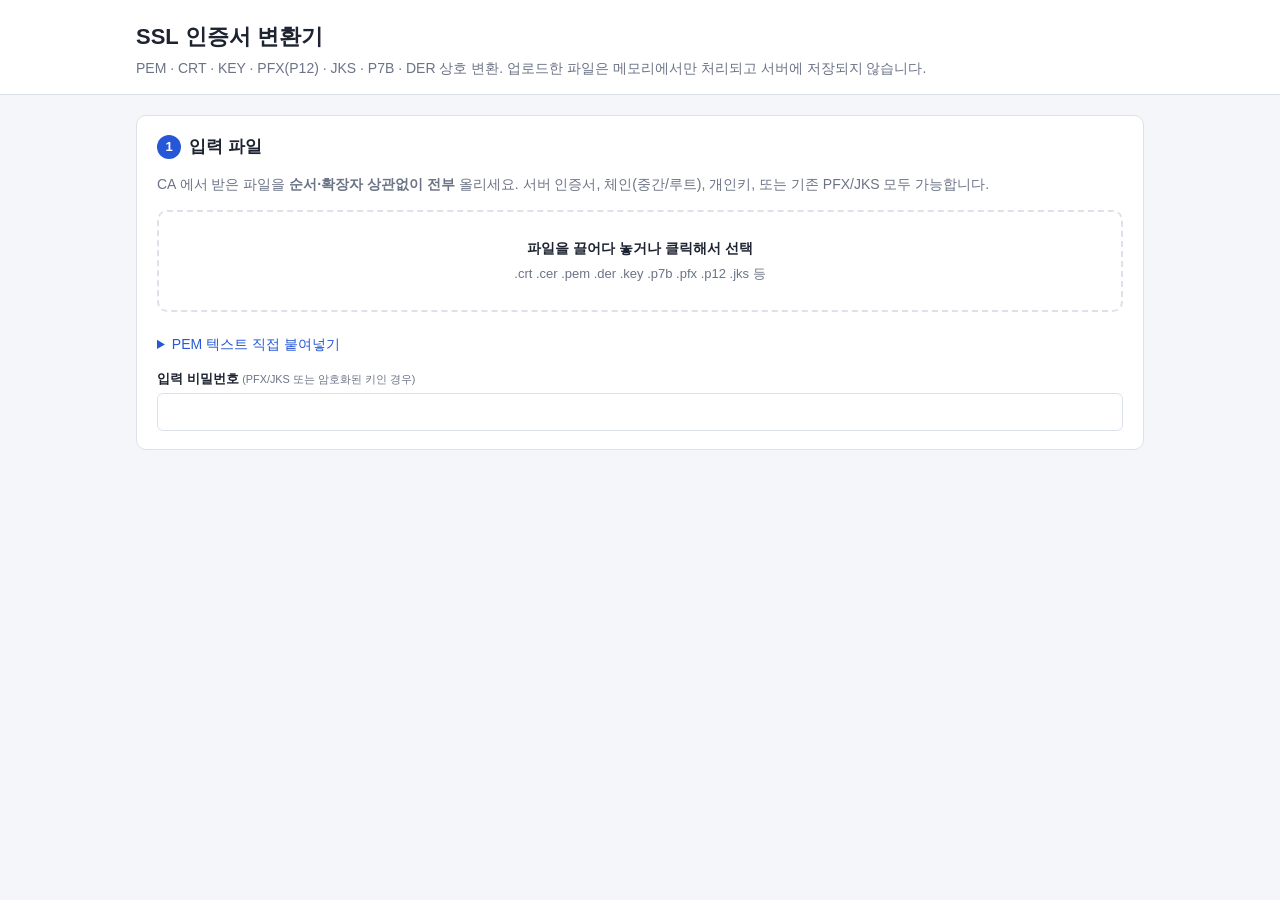
==== src/main/resources/static/index.html @ 14249209 "Initial commit: Spring Boot SSL certificate converter Web UI and REST API that convert SSL certifica" ====
<!doctype html>
<html lang="ko">
<head>
<meta charset="utf-8">
<meta name="viewport" content="width=device-width, initial-scale=1">
<title>SSL 인증서 변환기</title>
<link rel="stylesheet" href="style.css">
</head>
<body>
<header class="top">
	<div class="wrap">
		<h1>SSL 인증서 변환기</h1>
		<p>PEM · CRT · KEY · PFX(P12) · JKS · P7B · DER 상호 변환. 업로드한 파일은 메모리에서만 처리되고 서버에 저장되지 않습니다.</p>
	</div>
</header>

<main class="wrap">
	<!-- 1. 입력 -->
	<section class="card">
		<h2><span class="step">1</span> 입력 파일</h2>
		<p class="hint">CA 에서 받은 파일을 <b>순서·확장자 상관없이 전부</b> 올리세요. 서버 인증서, 체인(중간/루트), 개인키, 또는 기존 PFX/JKS 모두 가능합니다.</p>

		<label id="dropzone" class="dropzone">
			<input id="fileInput" type="file" multiple hidden>
			<strong>파일을 끌어다 놓거나 클릭해서 선택</strong>
			<span>.crt .cer .pem .der .key .p7b .pfx .p12 .jks 등</span>
		</label>
		<ul id="fileList" class="file-list"></ul>

		<details class="paste">
			<summary>PEM 텍스트 직접 붙여넣기</summary>
			<textarea id="pasteText" rows="8" spellcheck="false" placeholder="-----BEGIN CERTIFICATE-----&#10;...&#10;-----END CERTIFICATE-----"></textarea>
		</details>

		<div class="row">
			<label class="field">
				<span>입력 비밀번호 <small>(PFX/JKS 또는 암호화된 키인 경우)</small></span>
				<input id="inPassword" type="password" autocomplete="off">
			</label>
			<label class="field" id="aliasField" hidden>
				<span>사용할 키스토어 항목(별칭)</span>
				<select id="inAlias"></select>
			</label>
		</div>
	</section>

	<!-- 2. 분석 결과 -->
	<section class="card" id="analysisCard" hidden>
		<h2><span class="step">2</span> 분석 결과 <span id="analyzing" class="spinner" hidden></span></h2>
		<div id="messages"></div>
		<div id="sources" class="sources"></div>
		<div id="chain" class="chain"></div>
		<div id="unrelated"></div>
	</section>

	<!-- 3. 출력 -->
	<section class="card" id="outputCard" hidden>
		<h2><span class="step">3</span> 출력 형식</h2>
		<div class="presets">
			<span>빠른 선택:</span>
			<button type="button" data-preset="nginx">Nginx</button>
			<button type="button" data-preset="apache">Apache</button>
			<button type="button" data-preset="tomcat">Tomcat / Spring Boot</button>
			<button type="button" data-preset="iis">IIS / Windows</button>
			<button type="button" data-preset="haproxy">HAProxy</button>
			<button type="button" data-preset="all">전체</button>
			<button type="button" data-preset="none" class="ghost">선택 해제</button>
		</div>
		<div id="formats" class="formats"></div>

		<div class="options">
			<label class="field">
				<span>파일명</span>
				<input id="baseName" type="text" autocomplete="off">
			</label>
			<label class="field">
				<span>별칭(alias) <small>PFX/JKS 항목 이름</small></span>
				<input id="outAlias" type="text" autocomplete="off">
			</label>
			<label class="field">
				<span>출력 비밀번호 <small id="pwHint">PFX/JKS/암호화 키에 사용</small></span>
				<input id="outPassword" type="password" autocomplete="new-password">
			</label>
			<label class="field">
				<span>개인키 형식</span>
				<select id="keyFormat">
					<option value="PKCS8">PKCS#8 (BEGIN PRIVATE KEY) — 권장</option>
					<option value="TRADITIONAL">전통 형식 (BEGIN RSA/EC PRIVATE KEY)</option>
					<option value="PKCS8_ENCRYPTED">암호화 PKCS#8 (출력 비밀번호 사용)</option>
				</select>
			</label>
		</div>
		<div class="checks">
			<label><input id="includeRoot" type="checkbox" checked> 루트 인증서 포함 <small>(입력에 있는 경우)</small></label>
			<label><input id="legacyPfx" type="checkbox"> PFX 레거시 암호화 (3DES/SHA1) <small>Windows Server 2016 이하 · 구형 Java 에서 가져오기 실패 시</small></label>
		</div>

		<div class="actions">
			<button type="button" id="downloadBtn" class="primary">변환 후 다운로드</button>
			<span id="downloadInfo" class="muted"></span>
		</div>
		<div id="convertError" class="msg error" hidden></div>
	</section>

	<!-- 가이드 -->
	<section class="card" id="guideCard" hidden>
		<h2>서버 설정 예시</h2>
		<div class="tabs" id="guideTabs"></div>
		<pre id="guideBody" class="code"></pre>
	</section>
</main>

<script src="app.js"></script>
</body>
</html>
---- src/main/resources/static/style.css ----
:root {
	--bg: #f4f6f9;
	--card: #ffffff;
	--text: #1d2330;
	--muted: #6b7385;
	--line: #dde2ea;
	--accent: #2557d6;
	--accent-soft: #e8eefc;
	--ok: #1f8a4c;
	--ok-soft: #e5f5ec;
	--warn: #a36200;
	--warn-soft: #fff4e0;
	--err: #c0362c;
	--err-soft: #fdecea;
	--code: #f6f8fa;
}

@media (prefers-color-scheme: dark) {
	:root {
		--bg: #14171d;
		--card: #1d222b;
		--text: #e3e7ee;
		--muted: #949cad;
		--line: #2f3642;
		--accent: #6d95ff;
		--accent-soft: #233150;
		--ok: #4cc584;
		--ok-soft: #1b3326;
		--warn: #f0b24d;
		--warn-soft: #3a2e17;
		--err: #ff7b6f;
		--err-soft: #3d1f1d;
		--code: #161a21;
	}
}

* { box-sizing: border-box; }
[hidden] { display: none !important; }

body {
	margin: 0;
	background: var(--bg);
	color: var(--text);
	font: 14px/1.55 -apple-system, "Segoe UI", "Malgun Gothic", "Apple SD Gothic Neo", sans-serif;
}

.wrap { max-width: 1040px; margin: 0 auto; padding: 0 16px; }

.top { background: var(--card); border-bottom: 1px solid var(--line); padding: 20px 0 14px; margin-bottom: 20px; }
.top h1 { margin: 0 0 4px; font-size: 22px; }
.top p { margin: 0; color: var(--muted); }

.card {
	background: var(--card);
	border: 1px solid var(--line);
	border-radius: 10px;
	padding: 18px 20px;
	margin-bottom: 18px;
}
.card h2 { margin: 0 0 10px; font-size: 17px; display: flex; align-items: center; gap: 8px; }
.step {
	display: inline-grid; place-items: center;
	width: 24px; height: 24px; border-radius: 50%;
	background: var(--accent); color: #fff; font-size: 13px;
}
.hint, .muted { color: var(--muted); }
small { color: var(--muted); font-weight: normal; }

.dropzone {
	display: flex; flex-direction: column; align-items: center; gap: 4px;
	border: 2px dashed var(--line); border-radius: 10px;
	padding: 26px 12px; cursor: pointer; text-align: center;
	transition: border-color .15s, background .15s;
}
.dropzone span { color: var(--muted); font-size: 13px; }
.dropzone:hover, .dropzone.over { border-color: var(--accent); background: var(--accent-soft); }

.file-list { list-style: none; padding: 0; margin: 10px 0 0; display: flex; flex-wrap: wrap; gap: 6px; }
.file-list li {
	display: flex; align-items: center; gap: 6px;
	background: var(--code); border: 1px solid var(--line); border-radius: 6px;
	padding: 3px 4px 3px 10px; font-size: 13px;
}
.file-list button { border: 0; background: none; color: var(--muted); cursor: pointer; font-size: 15px; padding: 0 6px; }
.file-list button:hover { color: var(--err); }

.paste { margin-top: 12px; }
.paste summary { cursor: pointer; color: var(--accent); }
textarea {
	width: 100%; margin-top: 8px; font: 12px/1.4 Consolas, "D2Coding", monospace;
	background: var(--code); color: var(--text); border: 1px solid var(--line); border-radius: 6px; padding: 8px;
}

.row, .options { display: grid; grid-template-columns: repeat(auto-fit, minmax(220px, 1fr)); gap: 12px; margin-top: 14px; }
.field { display: flex; flex-direction: column; gap: 4px; }
.field > span { font-weight: 600; font-size: 13px; }
input[type=text], input[type=password], select {
	padding: 7px 9px; border: 1px solid var(--line); border-radius: 6px;
	background: var(--card); color: var(--text); font: inherit; min-width: 0;
}
input:focus, select:focus, textarea:focus { outline: 2px solid var(--accent-soft); border-color: var(--accent); }

.msg { border-radius: 6px; padding: 8px 12px; margin: 6px 0; white-space: pre-line; }
.msg.error { background: var(--err-soft); color: var(--err); }
.msg.warn { background: var(--warn-soft); color: var(--warn); }
.msg.info { background: var(--accent-soft); color: var(--text); }

.sources { display: flex; flex-wrap: wrap; gap: 6px; margin: 8px 0 12px; }
.source { font-size: 12px; background: var(--code); border: 1px solid var(--line); border-radius: 6px; padding: 4px 8px; }
.source b { font-weight: 600; }
.source .notes { display: block; color: var(--muted); }

.chain { display: flex; flex-direction: column; gap: 0; }
.cert { border: 1px solid var(--line); border-radius: 8px; padding: 10px 12px; background: var(--card); }
.cert.leaf { border-color: var(--accent); }
.cert-head { display: flex; flex-wrap: wrap; align-items: center; gap: 8px; cursor: pointer; }
.cert-head .cn { font-weight: 600; font-size: 15px; word-break: break-all; }
.badge { font-size: 11px; padding: 1px 7px; border-radius: 10px; background: var(--code); border: 1px solid var(--line); white-space: nowrap; }
.badge.role { background: var(--accent-soft); border-color: transparent; color: var(--accent); }
.badge.ok { background: var(--ok-soft); color: var(--ok); border-color: transparent; }
.badge.warn { background: var(--warn-soft); color: var(--warn); border-color: transparent; }
.badge.err { background: var(--err-soft); color: var(--err); border-color: transparent; }
.cert-meta { color: var(--muted); font-size: 12px; margin-top: 2px; }
.cert dl { display: grid; grid-template-columns: 110px 1fr; gap: 3px 10px; margin: 10px 0 0; font-size: 12px; }
.cert dt { color: var(--muted); }
.cert dd { margin: 0; word-break: break-all; font-family: Consolas, "D2Coding", monospace; }
.link { text-align: center; color: var(--muted); font-size: 12px; line-height: 22px; }

.presets { display: flex; flex-wrap: wrap; align-items: center; gap: 6px; margin-bottom: 12px; }
.presets span { color: var(--muted); margin-right: 4px; }
button {
	font: inherit; cursor: pointer; border-radius: 6px;
	border: 1px solid var(--line); background: var(--card); color: var(--text); padding: 5px 11px;
}
button:hover { border-color: var(--accent); color: var(--accent); }
button.ghost { color: var(--muted); }
button.primary { background: var(--accent); border-color: var(--accent); color: #fff; padding: 9px 22px; font-weight: 600; }
button.primary:hover { filter: brightness(1.08); color: #fff; }
button:disabled { opacity: .5; cursor: not-allowed; }

.formats { display: grid; grid-template-columns: repeat(auto-fill, minmax(300px, 1fr)); gap: 8px; }
.format {
	display: grid; grid-template-columns: auto 1fr; gap: 2px 10px; align-items: start;
	border: 1px solid var(--line); border-radius: 8px; padding: 9px 11px; cursor: pointer;
}
.format:has(input:checked) { border-color: var(--accent); background: var(--accent-soft); }
.format.disabled { opacity: .5; }
.format input { margin-top: 3px; grid-row: span 3; }
.format .name { font-weight: 600; }
.format .file { font-family: Consolas, "D2Coding", monospace; font-size: 12px; color: var(--accent); }
.format .desc { font-size: 12px; color: var(--muted); }

.checks { display: flex; flex-direction: column; gap: 4px; margin-top: 12px; }
.actions { display: flex; align-items: center; gap: 14px; margin-top: 16px; flex-wrap: wrap; }

.tabs { display: flex; gap: 4px; flex-wrap: wrap; margin-bottom: 8px; }
.tabs button.active { background: var(--accent); border-color: var(--accent); color: #fff; }
.code {
	background: var(--code); border: 1px solid var(--line); border-radius: 6px;
	padding: 12px; overflow-x: auto; font: 12px/1.5 Consolas, "D2Coding", monospace; margin: 0;
}

.spinner {
	width: 14px; height: 14px; border: 2px solid var(--line); border-top-color: var(--accent);
	border-radius: 50%; animation: spin .8s linear infinite;
}
@keyframes spin { to { transform: rotate(360deg); } }

@media (max-width: 600px) {
	.card { padding: 14px; }
	.cert dl { grid-template-columns: 1fr; }
	.formats { grid-template-columns: 1fr; }
}
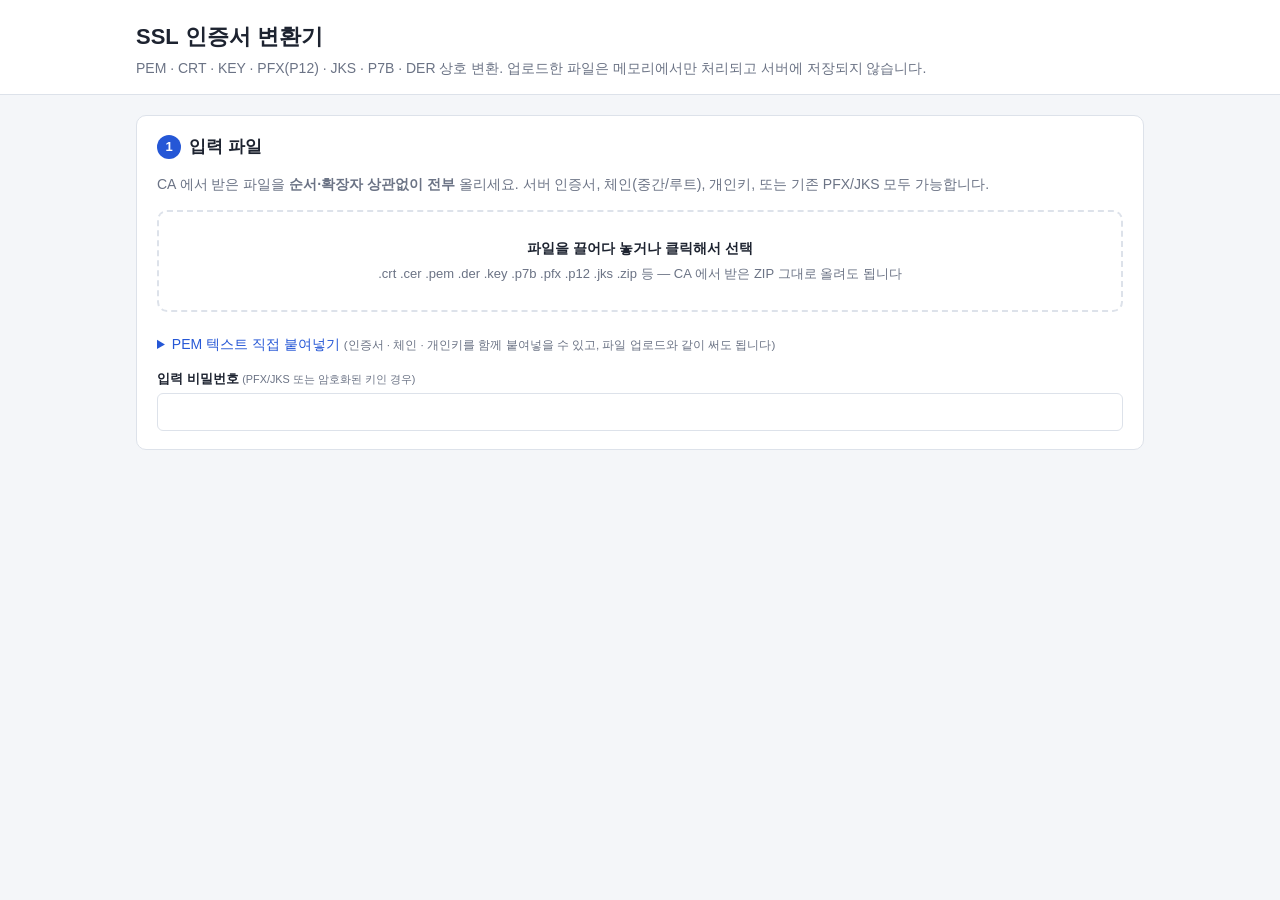
==== commit 38008d8d: "ZIP 압축파일 입력 지원 및 Docker 이미지 추가 - CA 에서 받은 ZIP 을 그대로 올려도 인증서/키를 인식 (폴더, 중첩 ZIP 1단계,   CP949 파일명, 문서/이" ====
--- a/src/main/resources/static/index.html
+++ b/src/main/resources/static/index.html
@@ -23,13 +23,13 @@
 		<label id="dropzone" class="dropzone">
 			<input id="fileInput" type="file" multiple hidden>
 			<strong>파일을 끌어다 놓거나 클릭해서 선택</strong>
-			<span>.crt .cer .pem .der .key .p7b .pfx .p12 .jks 등</span>
+			<span>.crt .cer .pem .der .key .p7b .pfx .p12 .jks .zip 등 — CA 에서 받은 ZIP 그대로 올려도 됩니다</span>
 		</label>
 		<ul id="fileList" class="file-list"></ul>
 
 		<details class="paste">
-			<summary>PEM 텍스트 직접 붙여넣기</summary>
-			<textarea id="pasteText" rows="8" spellcheck="false" placeholder="-----BEGIN CERTIFICATE-----&#10;...&#10;-----END CERTIFICATE-----"></textarea>
+			<summary>PEM 텍스트 직접 붙여넣기 <small>(인증서 · 체인 · 개인키를 함께 붙여넣을 수 있고, 파일 업로드와 같이 써도 됩니다)</small></summary>
+			<textarea id="pasteText" rows="8" spellcheck="false" placeholder="-----BEGIN CERTIFICATE-----&#10;(서버 인증서)&#10;-----END CERTIFICATE-----&#10;-----BEGIN CERTIFICATE-----&#10;(중간 인증서)&#10;-----END CERTIFICATE-----&#10;-----BEGIN PRIVATE KEY-----&#10;(개인키 — PFX/JKS/.key 를 만들려면 필요)&#10;-----END PRIVATE KEY-----"></textarea>
 		</details>
 
 		<div class="row">
@@ -67,6 +67,7 @@
 			<button type="button" data-preset="none" class="ghost">선택 해제</button>
 		</div>
 		<div id="formats" class="formats"></div>
+		<div id="noKeyWarning" class="msg warn" hidden>⚠ 개인키가 없어 PFX/JKS 에는 인증서만 들어갑니다. 서버(Tomcat, IIS 등)에 설치하려면 1단계에서 개인키를 추가하세요.</div>
 
 		<div class="options">
 			<label class="field">
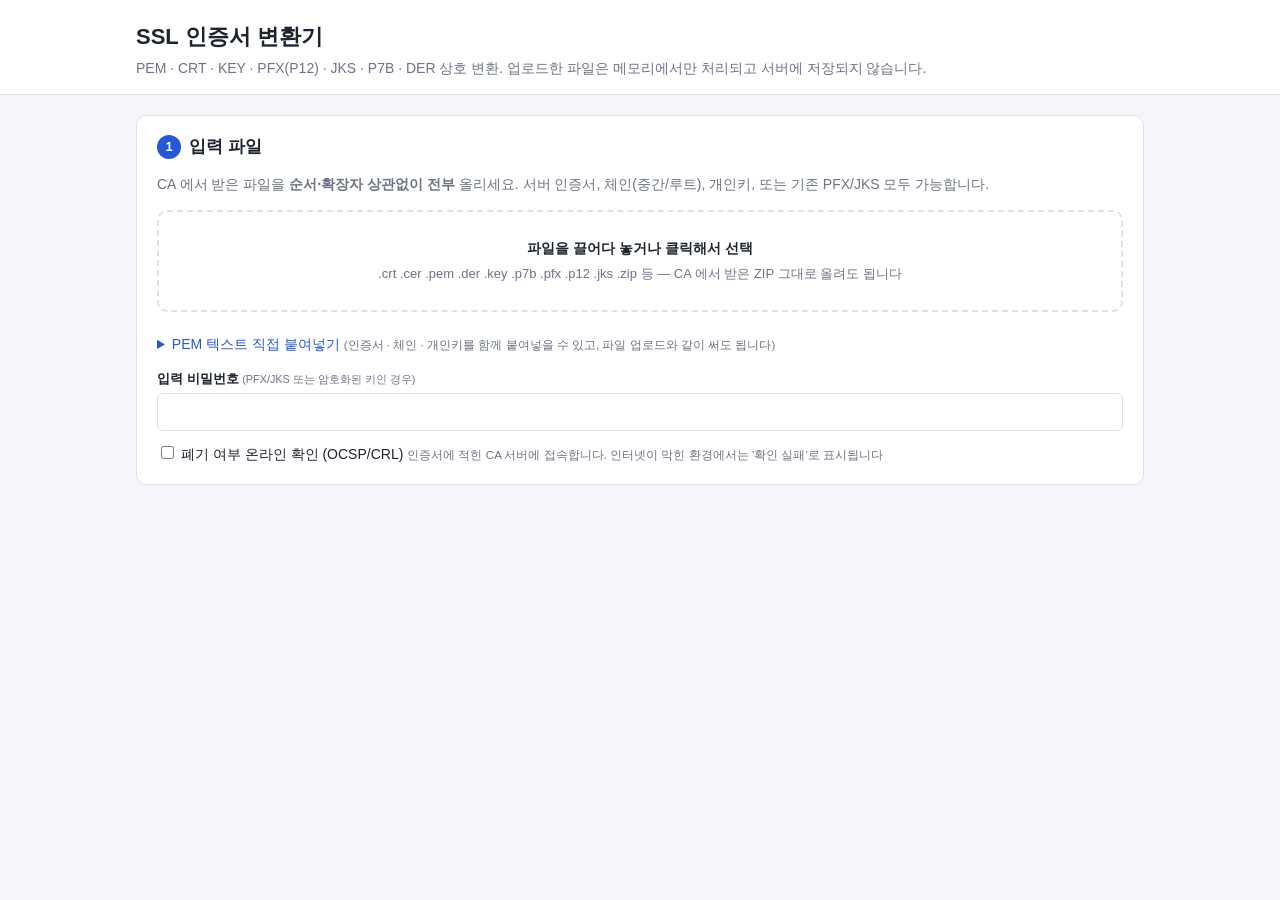
==== commit dc467489: "인증서 점검 항목 추가 (SAN, 용도, 키 길이, 서명, 공인 루트 신뢰, 폐기 여부) - 분석 화면에 항목별 점검표 표시 (통과/확인 필요/문제/미실행) - 도메인(SAN) 누" ====
--- a/src/main/resources/static/index.html
+++ b/src/main/resources/static/index.html
@@ -42,11 +42,15 @@
 				<select id="inAlias"></select>
 			</label>
 		</div>
+		<div class="checks">
+			<label><input id="checkRevocation" type="checkbox"> 폐기 여부 온라인 확인 (OCSP/CRL) <small>인증서에 적힌 CA 서버에 접속합니다. 인터넷이 막힌 환경에서는 '확인 실패'로 표시됩니다</small></label>
+		</div>
 	</section>
 
 	<!-- 2. 분석 결과 -->
 	<section class="card" id="analysisCard" hidden>
 		<h2><span class="step">2</span> 분석 결과 <span id="analyzing" class="spinner" hidden></span></h2>
+		<div id="checklist" class="checklist"></div>
 		<div id="messages"></div>
 		<div id="sources" class="sources"></div>
 		<div id="chain" class="chain"></div>
--- a/src/main/resources/static/style.css
+++ b/src/main/resources/static/style.css
@@ -105,6 +105,23 @@
 .msg.warn { background: var(--warn-soft); color: var(--warn); }
 .msg.info { background: var(--accent-soft); color: var(--text); }
 
+.checklist { border: 1px solid var(--line); border-radius: 8px; margin-bottom: 12px; overflow: hidden; }
+.checklist:empty { display: none; }
+.check { display: grid; grid-template-columns: 26px 130px 1fr; gap: 8px; padding: 7px 12px; border-top: 1px solid var(--line); align-items: start; }
+.check:first-child { border-top: 0; }
+.check .icon { font-weight: 700; text-align: center; }
+.check .title { font-weight: 600; }
+.check.PASS .icon { color: var(--ok); }
+.check.WARN { background: var(--warn-soft); }
+.check.WARN .icon { color: var(--warn); }
+.check.FAIL { background: var(--err-soft); }
+.check.FAIL .icon, .check.FAIL .title { color: var(--err); }
+.check.SKIPPED { color: var(--muted); }
+.check ul { margin: 4px 0 0; padding-left: 18px; font-size: 12px; color: var(--muted); }
+.check.WARN ul, .check.FAIL ul { color: var(--text); }
+.checklist-head { display: flex; justify-content: space-between; align-items: center; padding: 8px 12px; background: var(--code); font-weight: 600; border-bottom: 1px solid var(--line); }
+.checklist-head small { font-weight: normal; }
+
 .sources { display: flex; flex-wrap: wrap; gap: 6px; margin: 8px 0 12px; }
 .source { font-size: 12px; background: var(--code); border: 1px solid var(--line); border-radius: 6px; padding: 4px 8px; }
 .source b { font-weight: 600; }
@@ -169,5 +186,7 @@
 @media (max-width: 600px) {
 	.card { padding: 14px; }
 	.cert dl { grid-template-columns: 1fr; }
+	.check { grid-template-columns: 22px 1fr; }
+	.check .detail { grid-column: 2; }
 	.formats { grid-template-columns: 1fr; }
 }
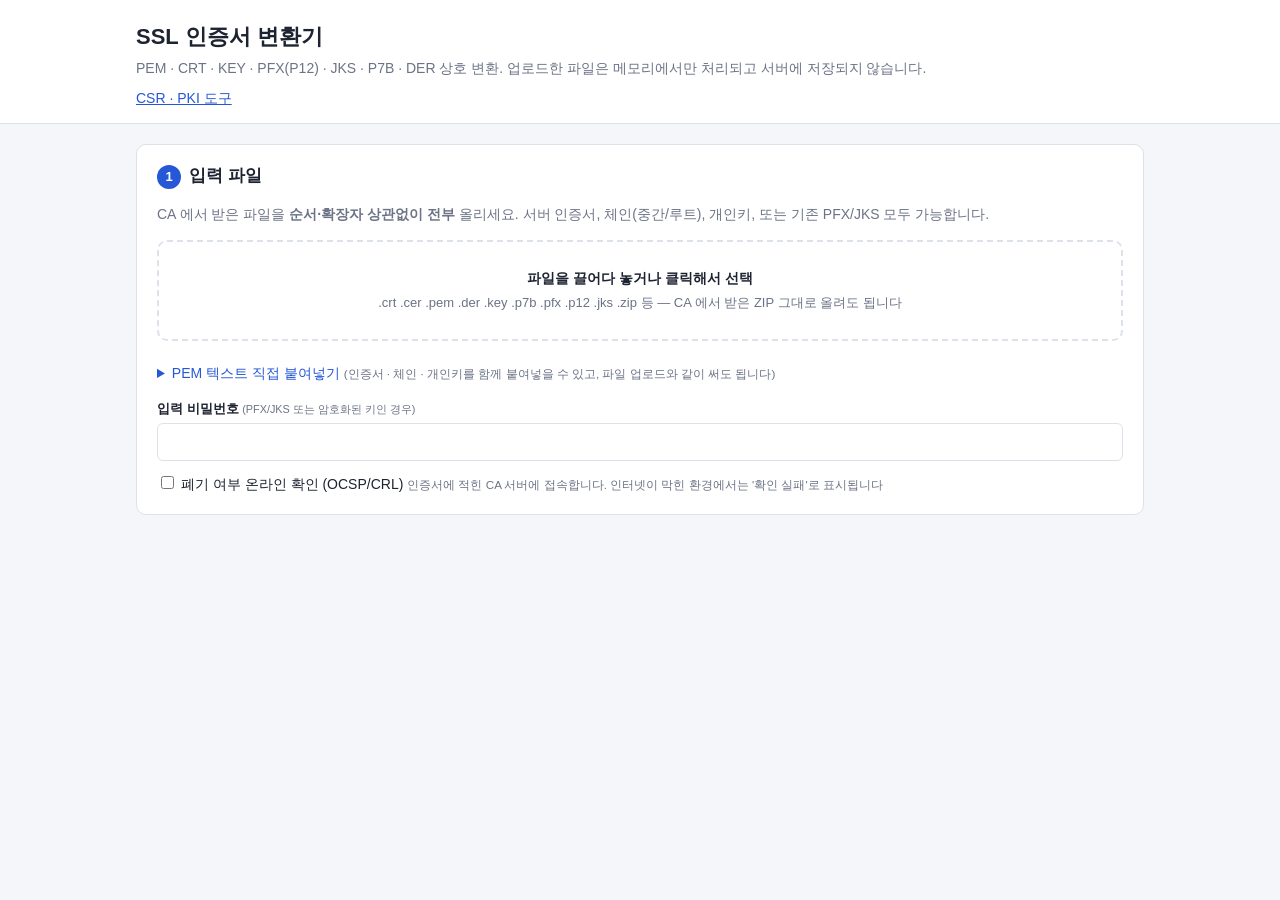
==== commit 75cc76df: "PKI 도구 추가 (CSR 생성·디코딩, 사설 CA 발급, 짝 확인, CRL/OCSP, ASN.1, 인증서 비교, CMS, 원격 TLS 점검) Co-authored-by: Juni" ====
--- a/src/main/resources/static/index.html
+++ b/src/main/resources/static/index.html
@@ -11,6 +11,7 @@
 	<div class="wrap">
 		<h1>SSL 인증서 변환기</h1>
 		<p>PEM · CRT · KEY · PFX(P12) · JKS · P7B · DER 상호 변환. 업로드한 파일은 메모리에서만 처리되고 서버에 저장되지 않습니다.</p>
+		<nav class="tool-nav"><a href="tools.html">CSR · PKI 도구</a></nav>
 	</div>
 </header>
 
@@ -91,12 +92,14 @@
 				<select id="keyFormat">
 					<option value="PKCS8">PKCS#8 (BEGIN PRIVATE KEY) — 권장</option>
 					<option value="TRADITIONAL">전통 형식 (BEGIN RSA/EC PRIVATE KEY)</option>
-					<option value="PKCS8_ENCRYPTED">암호화 PKCS#8 (출력 비밀번호 사용)</option>
 				</select>
 			</label>
 		</div>
 		<div class="checks">
+			<label><input id="noPassword" type="checkbox"> 비밀번호 없이 생성 <small>PFX 를 비밀번호 없이(빈 비밀번호) 만듭니다. 개인키가 보호되지 않으니 파일 관리에 주의하세요. JKS 는 지원하지 않습니다</small></label>
+			<label><input id="encryptKey" type="checkbox"> 개인키 파일 암호화 <small>출력 비밀번호로 .key · 통합 PEM 을 암호화합니다. Nginx/Apache 는 시작할 때마다 비밀번호를 물어봅니다</small></label>
 			<label><input id="includeRoot" type="checkbox" checked> 루트 인증서 포함 <small>(입력에 있는 경우)</small></label>
+			<label id="crossSignedField" hidden><input id="crossSignedPath" type="checkbox"> 교차 서명 경로 사용 (구형 클라이언트 호환) <small>새 루트를 모르는 구형 Android · Java · 장비를 위해 교차 서명 인증서를 거쳐 옛 루트까지 잇는 체인을 만듭니다. 최신 브라우저만 쓴다면 필요 없습니다</small></label>
 			<label><input id="legacyPfx" type="checkbox"> PFX 레거시 암호화 (3DES/SHA1) <small>Windows Server 2016 이하 · 구형 Java 에서 가져오기 실패 시</small></label>
 		</div>
 
--- a/src/main/resources/static/style.css
+++ b/src/main/resources/static/style.css
@@ -183,10 +183,24 @@
 }
 @keyframes spin { to { transform: rotate(360deg); } }
 
+.tool-nav { margin-top: 8px; }
+.tool-nav a { color: var(--accent); }
+.tool-field textarea { min-height: 84px; }
+.tool-result-section { margin-top: 16px; border-top: 1px solid var(--line); padding-top: 10px; }
+.tool-result-section h3 { margin: 0 0 8px; font-size: 15px; }
+.tool-result-section dl { display: grid; grid-template-columns: minmax(120px, 190px) 1fr; gap: 5px 12px; margin: 0; }
+.tool-result-section dt { color: var(--muted); }
+.tool-result-section dd { margin: 0; white-space: pre-wrap; overflow-wrap: anywhere; }
+.asn1-tree, .asn1-tree ul { list-style: none; margin: 0; padding-left: 18px; }
+.asn1-tree { padding-left: 0; }
+.asn1-tree li { border-left: 1px solid var(--line); padding: 2px 0 2px 10px; overflow-wrap: anywhere; }
+.tool-result-section button { margin-top: 8px; }
+
 @media (max-width: 600px) {
 	.card { padding: 14px; }
 	.cert dl { grid-template-columns: 1fr; }
 	.check { grid-template-columns: 22px 1fr; }
 	.check .detail { grid-column: 2; }
 	.formats { grid-template-columns: 1fr; }
-}
+	.tool-result-section dl { grid-template-columns: 1fr; gap: 0; }
+}
